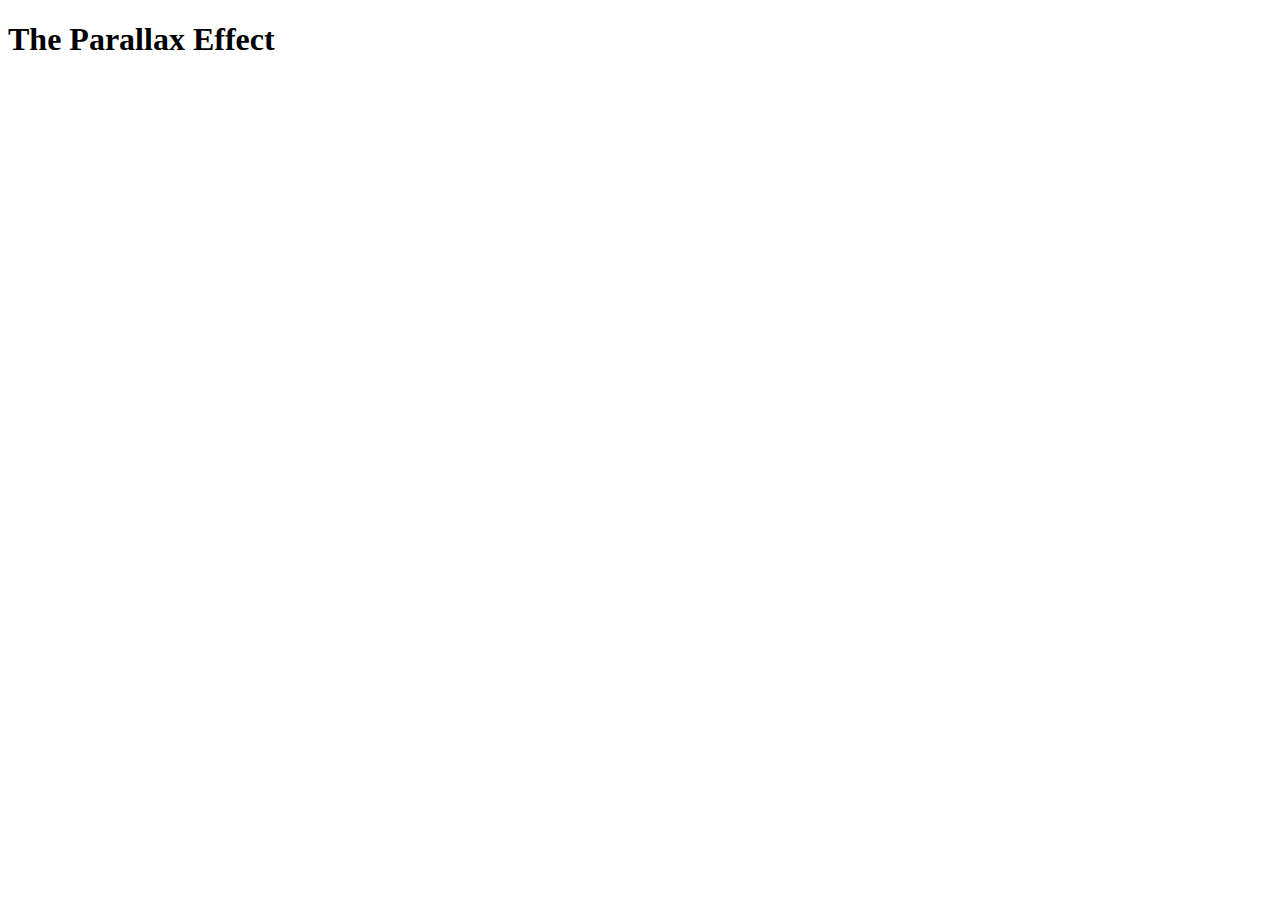
==== parallax.html @ 1488a3d3 "added html boilerplate to parallax page" ====
<!DOCTYPE html>
<html lang="en">
  <head>
    <meta charset="UTF-8" />
    <meta http-equiv="X-UA-Compatible" content="IE=edge" />
    <meta name="viewport" content="width=device-width, initial-scale=1.0" />
    <title>Parallax</title>
  </head>
  <body>
    <h1>The Parallax Effect</h1>
  </body>
</html>
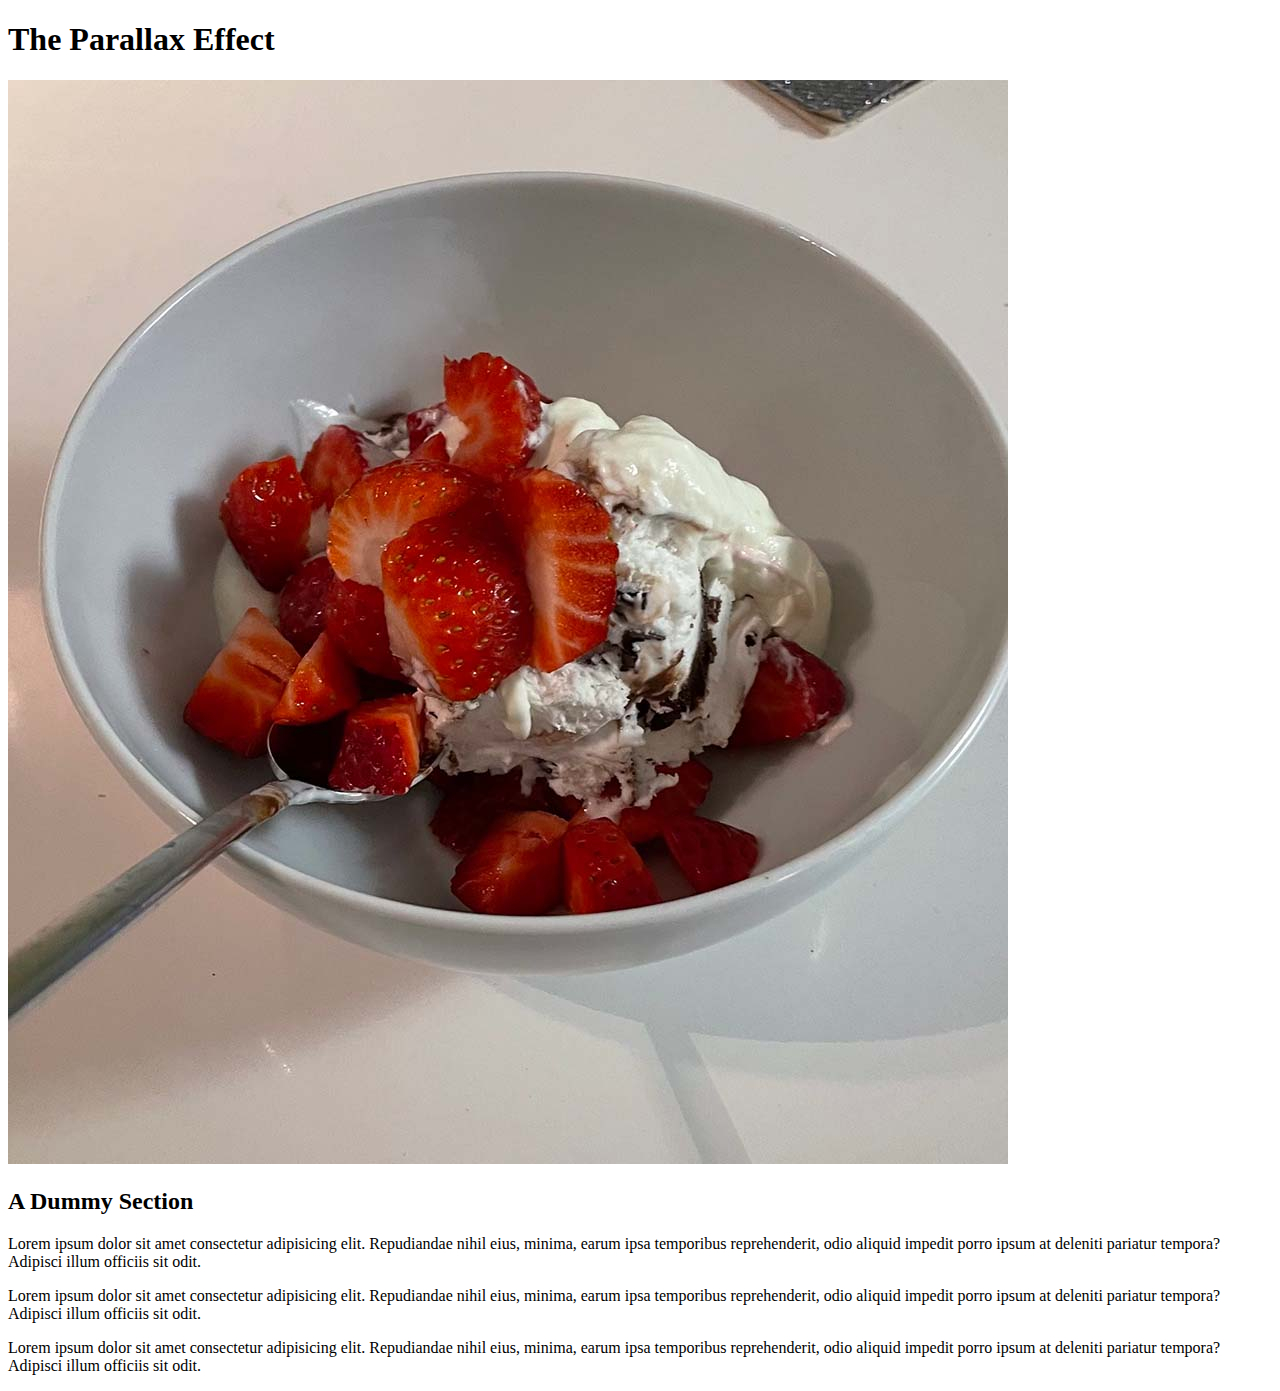
==== commit 8392f0af: "finished building the html and included an image with dummy text" ====
--- a/parallax.html
+++ b/parallax.html
@@ -8,5 +8,29 @@
   </head>
   <body>
     <h1>The Parallax Effect</h1>
+    <section>
+      <img src="./images/tasty.jpg" alt="Tasty!" />
+    </section>
+    <section>
+      <h2>A Dummy Section</h2>
+      <p>
+        Lorem ipsum dolor sit amet consectetur adipisicing elit. Repudiandae
+        nihil eius, minima, earum ipsa temporibus reprehenderit, odio aliquid
+        impedit porro ipsum at deleniti pariatur tempora? Adipisci illum
+        officiis sit odit.
+      </p>
+      <p>
+        Lorem ipsum dolor sit amet consectetur adipisicing elit. Repudiandae
+        nihil eius, minima, earum ipsa temporibus reprehenderit, odio aliquid
+        impedit porro ipsum at deleniti pariatur tempora? Adipisci illum
+        officiis sit odit.
+      </p>
+      <p>
+        Lorem ipsum dolor sit amet consectetur adipisicing elit. Repudiandae
+        nihil eius, minima, earum ipsa temporibus reprehenderit, odio aliquid
+        impedit porro ipsum at deleniti pariatur tempora? Adipisci illum
+        officiis sit odit.
+      </p>
+    </section>
   </body>
 </html>
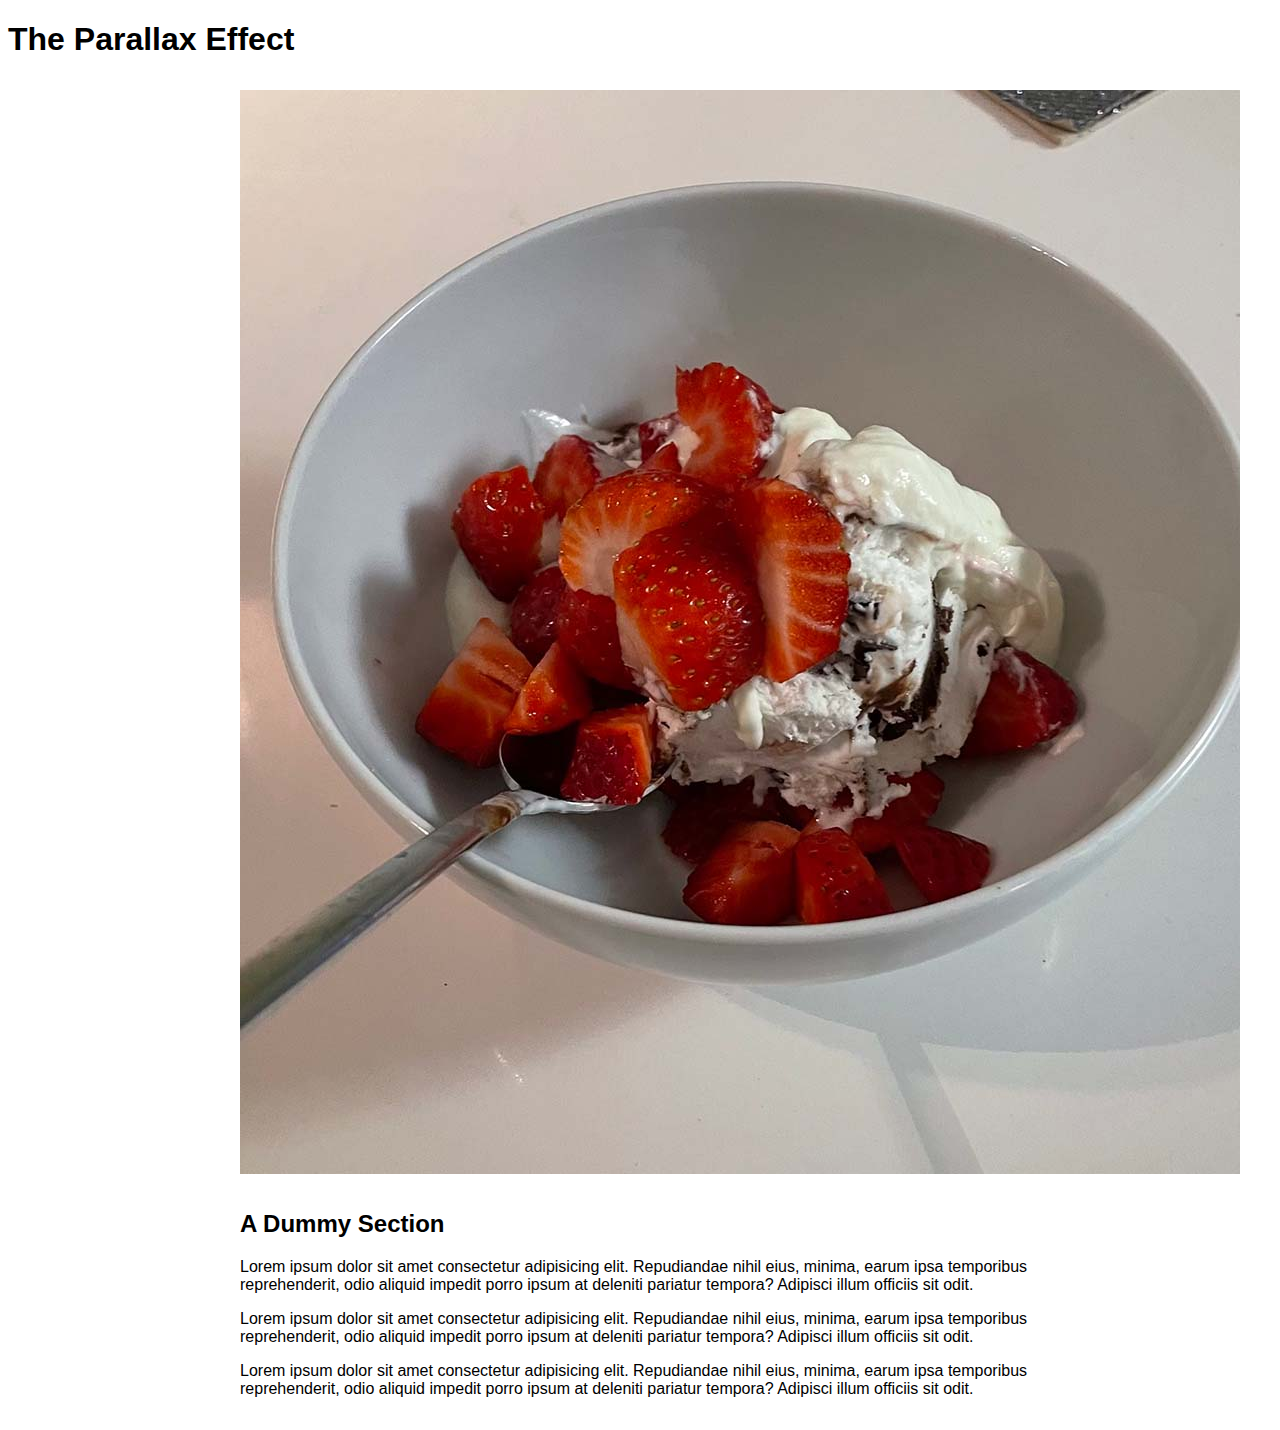
==== commit 19e6b5c1: "add css styles for parallax html file" ====
--- a/parallax.html
+++ b/parallax.html
@@ -5,6 +5,7 @@
     <meta http-equiv="X-UA-Compatible" content="IE=edge" />
     <meta name="viewport" content="width=device-width, initial-scale=1.0" />
     <title>Parallax</title>
+    <link rel="stylesheet" href="./styles.css" />
   </head>
   <body>
     <h1>The Parallax Effect</h1>
--- a/styles.css
+++ b/styles.css
@@ -0,0 +1,26 @@
+body {
+  font-family: sans-serif;
+}
+
+#carousel-example {
+  width: 100%;
+  max-width: 50rem;
+  height: 30rem;
+  margin: 2rem auto;
+}
+
+#carousel-example img {
+  height: 30rem;
+  object-fit: cover;
+}
+
+#newsletter-signup {
+  max-width: 30rem;
+  margin: 4rem auto;
+}
+
+section {
+  width: 100%;
+  max-width: 50rem;
+  margin: 2rem auto;
+}
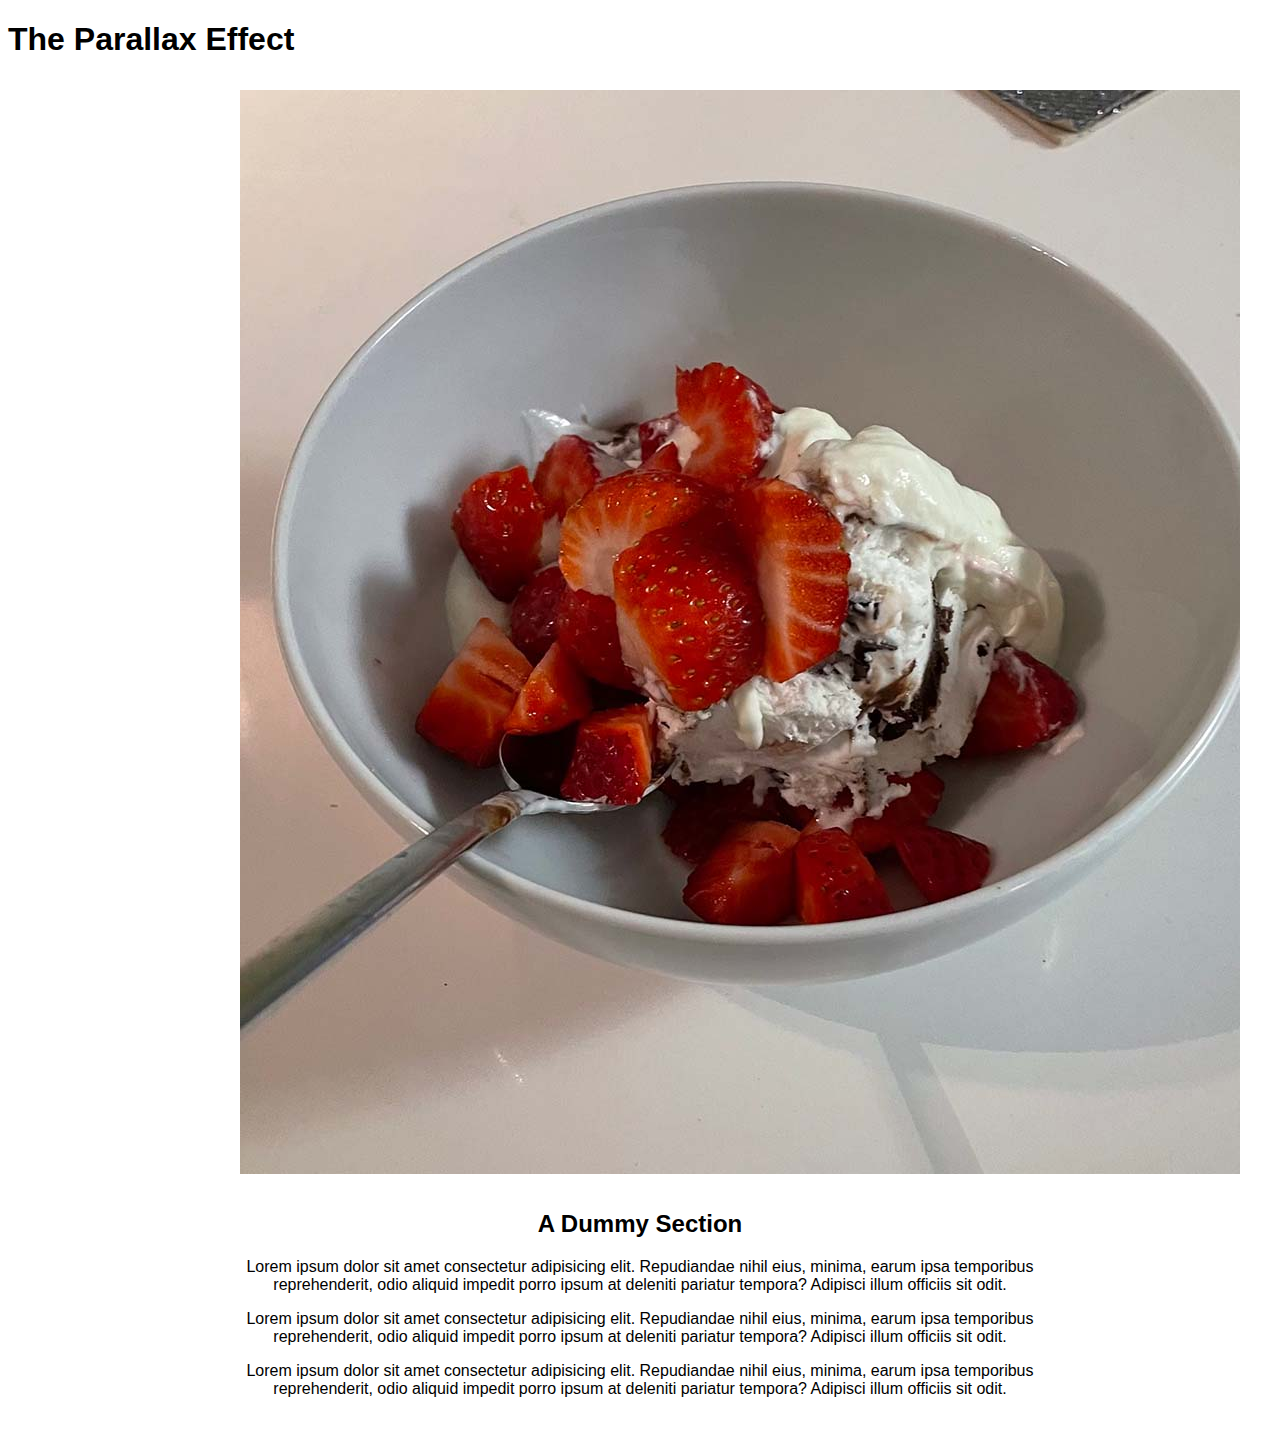
==== commit 7332ab25: "give main image an id in parallax" ====
--- a/parallax.html
+++ b/parallax.html
@@ -10,7 +10,7 @@
   <body>
     <h1>The Parallax Effect</h1>
     <section>
-      <img src="./images/tasty.jpg" alt="Tasty!" />
+      <img id="main-image" src="./images/tasty.jpg" alt="Tasty!" />
     </section>
     <section>
       <h2>A Dummy Section</h2>
--- a/styles.css
+++ b/styles.css
@@ -23,4 +23,5 @@
   width: 100%;
   max-width: 50rem;
   margin: 2rem auto;
+  text-align: center;
 }
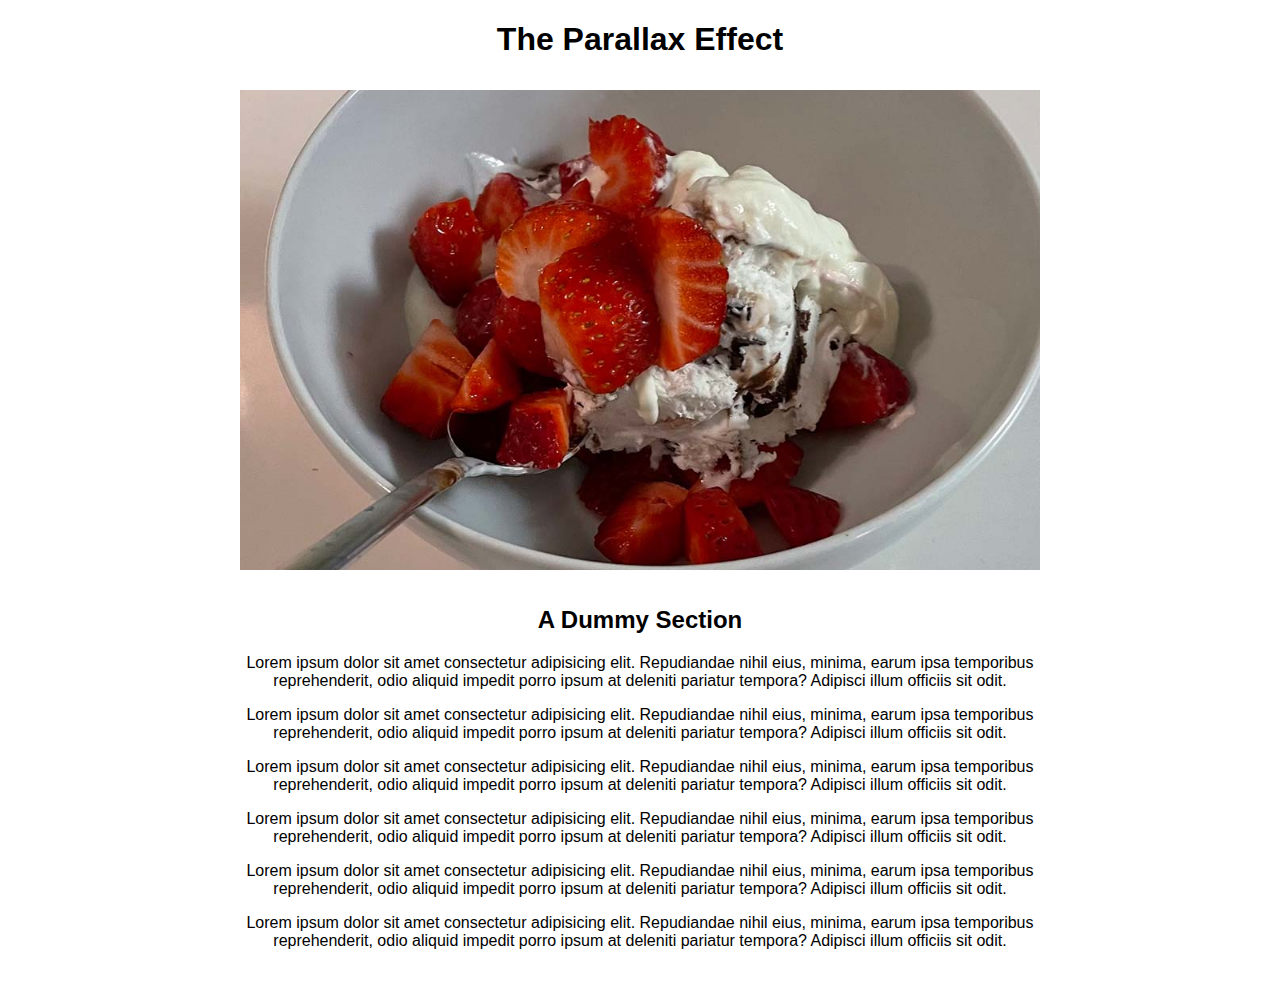
==== commit 9b237efb: "add 3 more paragraphs" ====
--- a/parallax.html
+++ b/parallax.html
@@ -32,6 +32,24 @@
         impedit porro ipsum at deleniti pariatur tempora? Adipisci illum
         officiis sit odit.
       </p>
+      <p>
+        Lorem ipsum dolor sit amet consectetur adipisicing elit. Repudiandae
+        nihil eius, minima, earum ipsa temporibus reprehenderit, odio aliquid
+        impedit porro ipsum at deleniti pariatur tempora? Adipisci illum
+        officiis sit odit.
+      </p>
+      <p>
+        Lorem ipsum dolor sit amet consectetur adipisicing elit. Repudiandae
+        nihil eius, minima, earum ipsa temporibus reprehenderit, odio aliquid
+        impedit porro ipsum at deleniti pariatur tempora? Adipisci illum
+        officiis sit odit.
+      </p>
+      <p>
+        Lorem ipsum dolor sit amet consectetur adipisicing elit. Repudiandae
+        nihil eius, minima, earum ipsa temporibus reprehenderit, odio aliquid
+        impedit porro ipsum at deleniti pariatur tempora? Adipisci illum
+        officiis sit odit.
+      </p>
     </section>
   </body>
 </html>
--- a/styles.css
+++ b/styles.css
@@ -1,5 +1,6 @@
 body {
   font-family: sans-serif;
+  text-align: center;
 }
 
 #carousel-example {
@@ -23,5 +24,10 @@
   width: 100%;
   max-width: 50rem;
   margin: 2rem auto;
-  text-align: center;
 }
+
+#main-image {
+  width: 100%;
+  height: 30rem;
+  object-fit: cover;
+}
